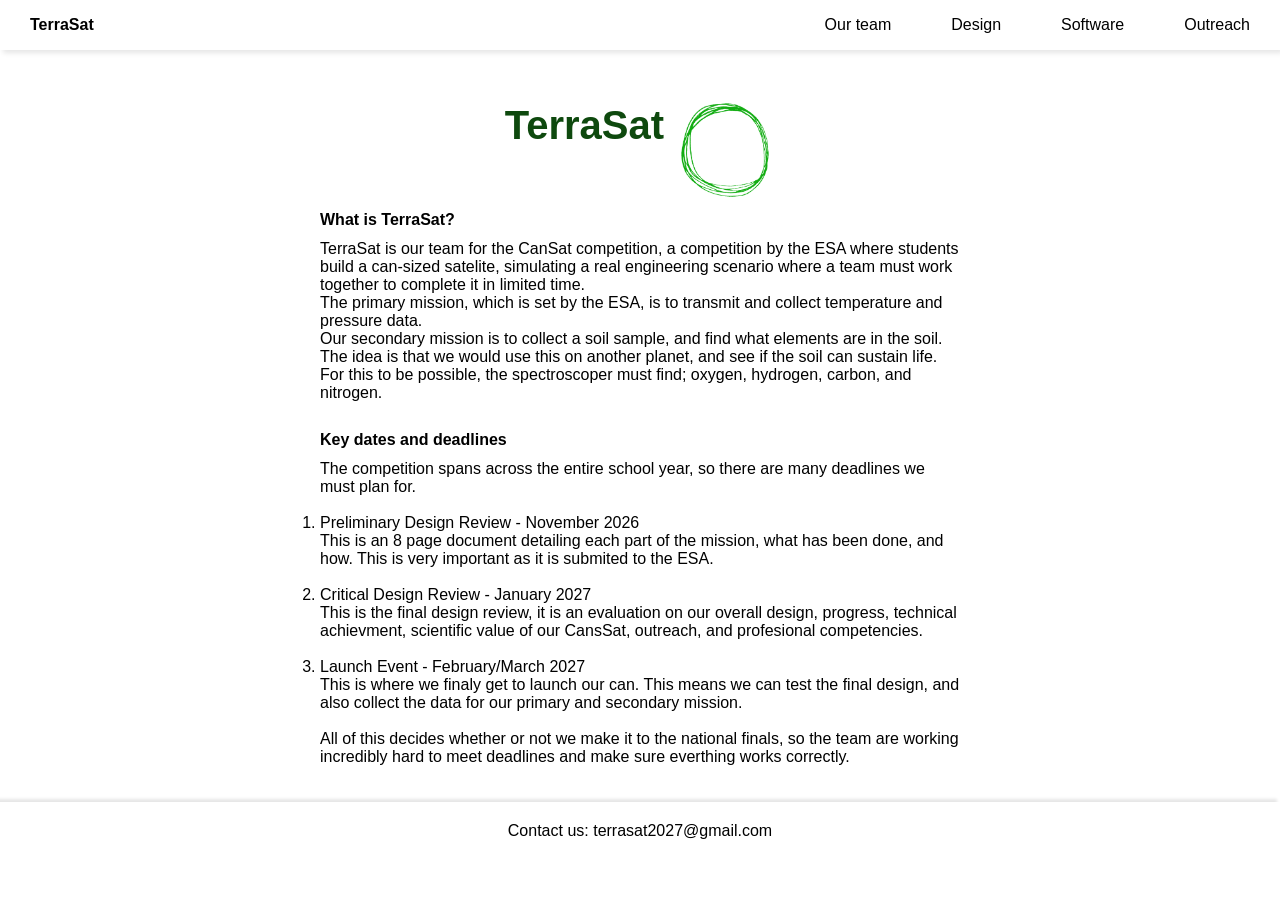
==== index.html @ f011c48d "Standardise formatting Ensures GitHub pages can read the site" ====
<!DOCTYPE html>
<html lang="en">
<head>
    <meta charset="UTF-8">
    <meta name="viewport" content="width=device-width, initial-scale=1.0">
    <title>TerraSat webpage</title>
    <script src="script.js"></script>
    <link rel="stylesheet" href="styles.css">
</head>
<body>
    <nav>
        <ul class="sidebar">
            <li onclick=hideSidebar()><a href="#"><svg xmlns="http://www.w3.org/2000/svg" viewBox="0 0 24 24" height="26px" width="26px" fill="#000000"><path d="M6.4,19L5,17.6L10.6,12L5,6.4L6.4,5L12,10.6L17.6,5L19,6.4L13.4,12L19,17.6L17.6,19L12,13.4L6.4,19Z"/></svg></a></li>
            <li><a href="../OurTeam/ourTeam.html">Our team</a></li>
            <li><a href="../Design/design.html">Design</a></li>
            <li><a href="../Software/software.html">Software</a></li>
            <li><a href="../Outreach/outreach.html">Outreach</a></li>
        </ul>
        <ul>
            <li><a href="../MainPage/index.html">TerraSat</a></li>
            <li class="hideOnMobile"><a href="../OurTeam/ourTeam.html">Our team</a></li>
            <li class="hideOnMobile"><a href="../Design/design.html">Design</a></li>
            <li class="hideOnMobile"><a href="../Software/software.html">Software</a></li>
            <li class="hideOnMobile"><a href="../Outreach/outreach.html">Outreach</a></li>
            <li class="menuButton" onclick=showSidebar()><a href="#"><svg xmlns="http://www.w3.org/2000/svg" viewBox="0 0 24 24" height="26px" width="26px" fill="000000"><path d="M3,18V16H21v2H3Zm0-5V11H21v2H3ZM3,8V6H21V8H3Z"/></svg></a></li>
        </ul>
    </nav>
    <div>
        <h1> TerraSat <img src="../../NotCode/Images/Green_Circle.png" alt="terrasat logo"></h1>
    </div>
    <div>
        <h2> What is TerraSat? </h2>
        <p>
            TerraSat is our team for the CanSat competition, a competition by the ESA where students build a can-sized satelite, simulating a real engineering scenario where a team must work together to complete it in limited time.
            <br />
            The primary mission, which is set by the ESA, is to transmit and collect temperature and pressure data.
            <br />
            Our secondary mission is to collect a soil sample, and find what elements are in the soil. The idea is that we would use this on another planet, and see if the soil can sustain life. For this to be possible, the spectroscoper must find; oxygen, hydrogen, carbon, and nitrogen.
            <br /> <br />
        </p>
    </div>
        <div>
        <h2> Key dates and deadlines </h2>
        <p>
            The competition spans across the entire school year, so there are many deadlines we must plan for.
            <br /><br />
            <ol type="1">
                <li>Preliminary Design Review - November 2026
                    <br />
                    This is an 8 page document detailing each part of the mission, what has been done, and how. This is very important as it is submited to the ESA.
                    <br /> <br />
                </li>
                <li>
                    Critical Design Review - January 2027
                    <br/>
                    This is the final design review, it is an evaluation on our overall design, progress, technical achievment, scientific value of our CansSat, outreach, and profesional competencies.
                    <br /><br />
                </li>
                <li>
                    Launch Event - February/March 2027
                    <br />
                    This is where we finaly get to launch our can. This means we can test the final design, and also collect the data for our primary and secondary mission.
                    <br /><br />
                    All of this decides whether or not we make it to the national finals, so the team are working incredibly hard to meet deadlines and make sure everthing works correctly.
                    <br /><br /><br />
                </li>
            </ol>
        </p>
    </div>
    <footer>
        Contact us: terrasat2027@gmail.com
    </footer>
</body>
  
</html>
---- styles.css ----
*{
    margin: 0;
    padding: 0;
}
body{
    min-height: 100vh;
    font-family: sans-serif;
  
}
nav{
    background-color: white;
    box-shadow: 3px 3px 5px rgba(0, 0, 0, 0.1);
}
nav ul{
    width: 100%;
    list-style: none;
    display: flex;
    justify-content: flex-end;
    align-items: center;
}
nav li{
    height: 50px;
}
nav a{
    height: 100%;
    padding: 0 30px;
    text-decoration: none;
    display:flex;
    align-items: center;
    color: black;
}
nav a:hover{
    background-color: #f0f0f0;
}
nav li:first-child{
    margin-right: auto;
    font-weight: bold;
}
.sidebar{
    position: fixed;
    top: 0;
    right: 0;
    height: 100vh;
    width: 250px;
    z-index: 999;
    background-color: rgba(255, 255, 255, 0.2);
    backdrop-filter: blur(10px);
    box-shadow: -10px 0 10px rgba(0, 0, 0, 0.1);
    display: none;
    flex-direction: column;
    align-items: flex-start;
    justify-content: flex-start;
}
.sidebar li{
    width: 100%;
}
.sidebar a{
    width: 100%;
}

h1{
    color: rgb(14, 73, 14);
    font-weight: bolder;
    font-size: 40px;
    text-align: center;
    line-height: 150px;
    
}
h2{
    color: black;
    margin-left: 25%;
    font-weight: bold;
    font-size: medium;
    text-align: left;
    line-height: 40px
}
p{
    margin-left: 25%;
    max-width: 50%;
    color: black;
    font-weight: normal;
    font-size: medium;
    text-align: left;  
}
ol{
    margin-left: 25%;
    max-width: 50%;
}
footer{
    bottom: 0px;
    padding: 20px;
    background-color: rgb(255, 255, 255);
    box-shadow: -3px -3px 3px rgba(0, 0, 0, 0.1);
    text-align: center;
    position: relative;
}

img{
    width: 100px;
    height: 100px;
    vertical-align: bottom;
}
.menuButton{
    display: none;
}
@media(max-width: 800px){
    .hideOnMobile{
        display: none;
    }
    .menuButton{
        display: block;
    }

}
@media(max-width: 400px){
    .sidebar{
        width: 100%;
    }
}
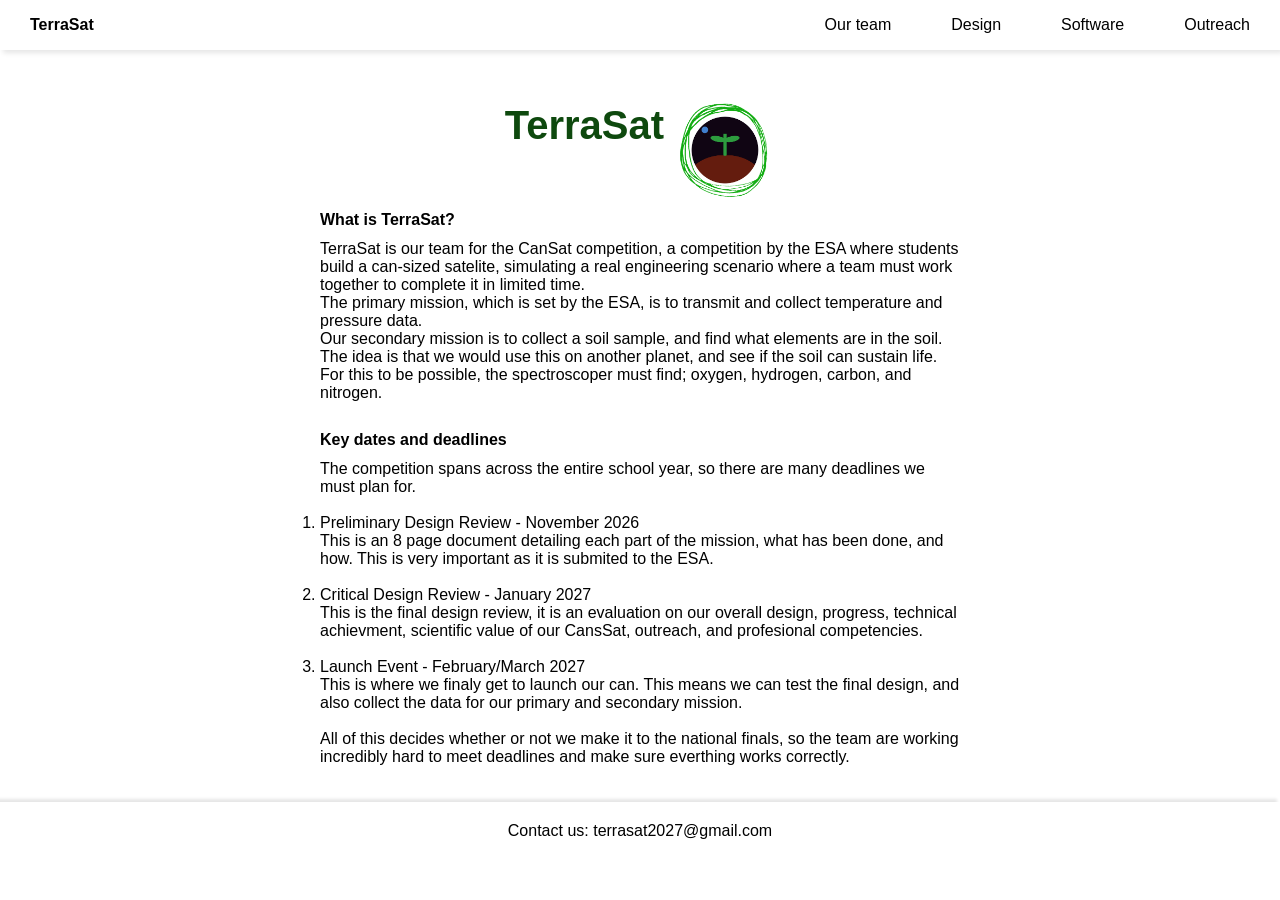
==== commit b861e527: "Modify multiple index.html Makes URLs prettier" ====
--- a/index.html
+++ b/index.html
@@ -11,17 +11,17 @@
     <nav>
         <ul class="sidebar">
             <li onclick=hideSidebar()><a href="#"><svg xmlns="http://www.w3.org/2000/svg" viewBox="0 0 24 24" height="26px" width="26px" fill="#000000"><path d="M6.4,19L5,17.6L10.6,12L5,6.4L6.4,5L12,10.6L17.6,5L19,6.4L13.4,12L19,17.6L17.6,19L12,13.4L6.4,19Z"/></svg></a></li>
-            <li><a href="../OurTeam/ourTeam.html">Our team</a></li>
-            <li><a href="../Design/design.html">Design</a></li>
-            <li><a href="../Software/software.html">Software</a></li>
-            <li><a href="../Outreach/outreach.html">Outreach</a></li>
+            <li><a href="../ourteam/">Our team</a></li>
+            <li><a href="../design/">Design</a></li>
+            <li><a href="../software/">Software</a></li>
+            <li><a href="../outreach/">Outreach</a></li>
         </ul>
         <ul>
-            <li><a href="../MainPage/index.html">TerraSat</a></li>
-            <li class="hideOnMobile"><a href="../OurTeam/ourTeam.html">Our team</a></li>
-            <li class="hideOnMobile"><a href="../Design/design.html">Design</a></li>
-            <li class="hideOnMobile"><a href="../Software/software.html">Software</a></li>
-            <li class="hideOnMobile"><a href="../Outreach/outreach.html">Outreach</a></li>
+            <li><a href="../../">TerraSat</a></li>
+            <li class="hideOnMobile"><a href="../ourteam/">Our team</a></li>
+            <li class="hideOnMobile"><a href="../design/">Design</a></li>
+            <li class="hideOnMobile"><a href="../software/">Software</a></li>
+            <li class="hideOnMobile"><a href="../outreach/">Outreach</a></li>
             <li class="menuButton" onclick=showSidebar()><a href="#"><svg xmlns="http://www.w3.org/2000/svg" viewBox="0 0 24 24" height="26px" width="26px" fill="000000"><path d="M3,18V16H21v2H3Zm0-5V11H21v2H3ZM3,8V6H21V8H3Z"/></svg></a></li>
         </ul>
     </nav>
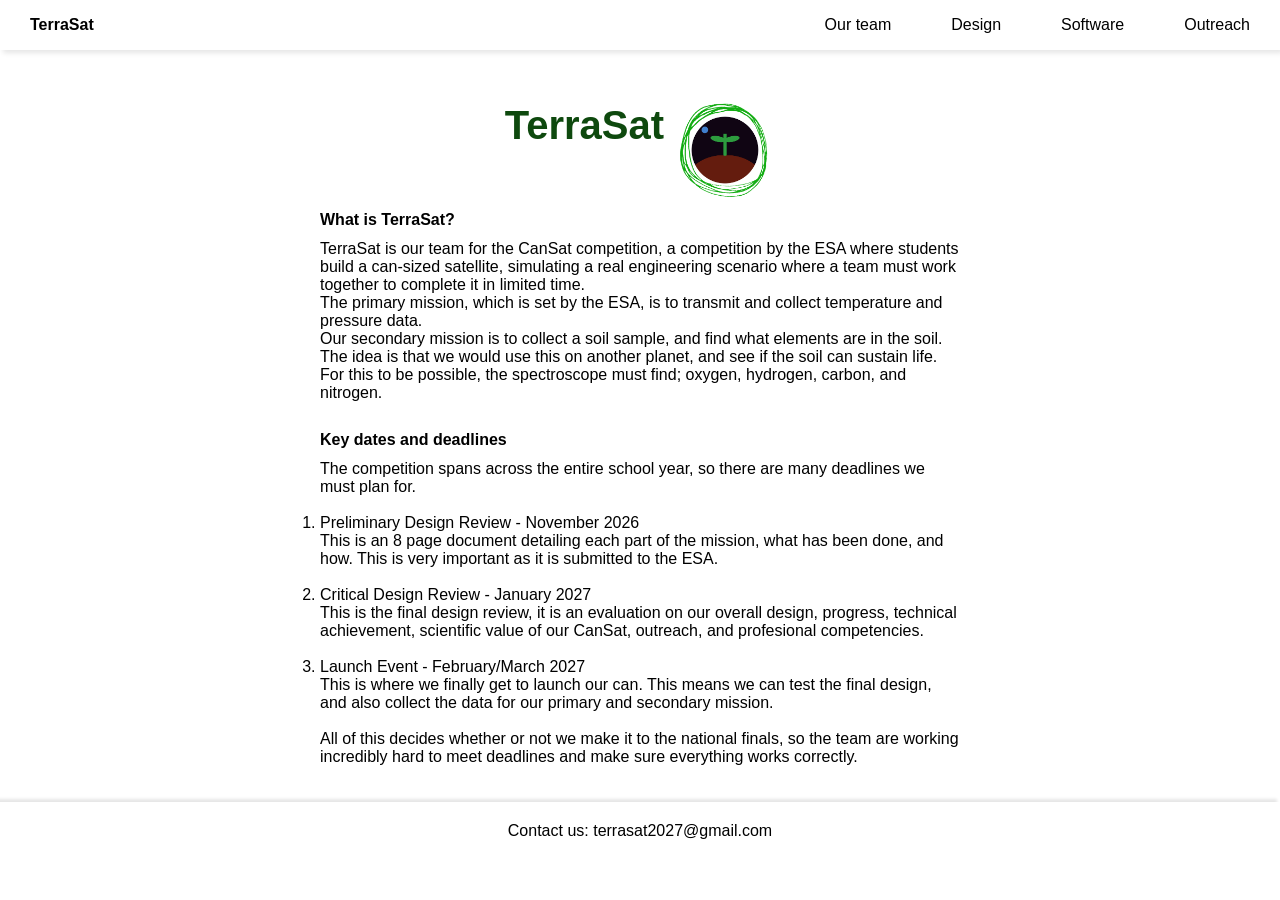
==== commit eac23076: "Fix minor spelling mistakes" ====
--- a/index.html
+++ b/index.html
@@ -31,11 +31,11 @@
     <div>
         <h2> What is TerraSat? </h2>
         <p>
-            TerraSat is our team for the CanSat competition, a competition by the ESA where students build a can-sized satelite, simulating a real engineering scenario where a team must work together to complete it in limited time.
+            TerraSat is our team for the CanSat competition, a competition by the ESA where students build a can-sized satellite, simulating a real engineering scenario where a team must work together to complete it in limited time.
             <br />
             The primary mission, which is set by the ESA, is to transmit and collect temperature and pressure data.
             <br />
-            Our secondary mission is to collect a soil sample, and find what elements are in the soil. The idea is that we would use this on another planet, and see if the soil can sustain life. For this to be possible, the spectroscoper must find; oxygen, hydrogen, carbon, and nitrogen.
+            Our secondary mission is to collect a soil sample, and find what elements are in the soil. The idea is that we would use this on another planet, and see if the soil can sustain life. For this to be possible, the spectroscope must find; oxygen, hydrogen, carbon, and nitrogen.
             <br /> <br />
         </p>
     </div>
@@ -47,21 +47,21 @@
             <ol type="1">
                 <li>Preliminary Design Review - November 2026
                     <br />
-                    This is an 8 page document detailing each part of the mission, what has been done, and how. This is very important as it is submited to the ESA.
+                    This is an 8 page document detailing each part of the mission, what has been done, and how. This is very important as it is submitted to the ESA.
                     <br /> <br />
                 </li>
                 <li>
                     Critical Design Review - January 2027
                     <br/>
-                    This is the final design review, it is an evaluation on our overall design, progress, technical achievment, scientific value of our CansSat, outreach, and profesional competencies.
+                    This is the final design review, it is an evaluation on our overall design, progress, technical achievement, scientific value of our CanSat, outreach, and profesional competencies.
                     <br /><br />
                 </li>
                 <li>
                     Launch Event - February/March 2027
                     <br />
-                    This is where we finaly get to launch our can. This means we can test the final design, and also collect the data for our primary and secondary mission.
+                    This is where we finally get to launch our can. This means we can test the final design, and also collect the data for our primary and secondary mission.
                     <br /><br />
-                    All of this decides whether or not we make it to the national finals, so the team are working incredibly hard to meet deadlines and make sure everthing works correctly.
+                    All of this decides whether or not we make it to the national finals, so the team are working incredibly hard to meet deadlines and make sure everything works correctly.
                     <br /><br /><br />
                 </li>
             </ol>
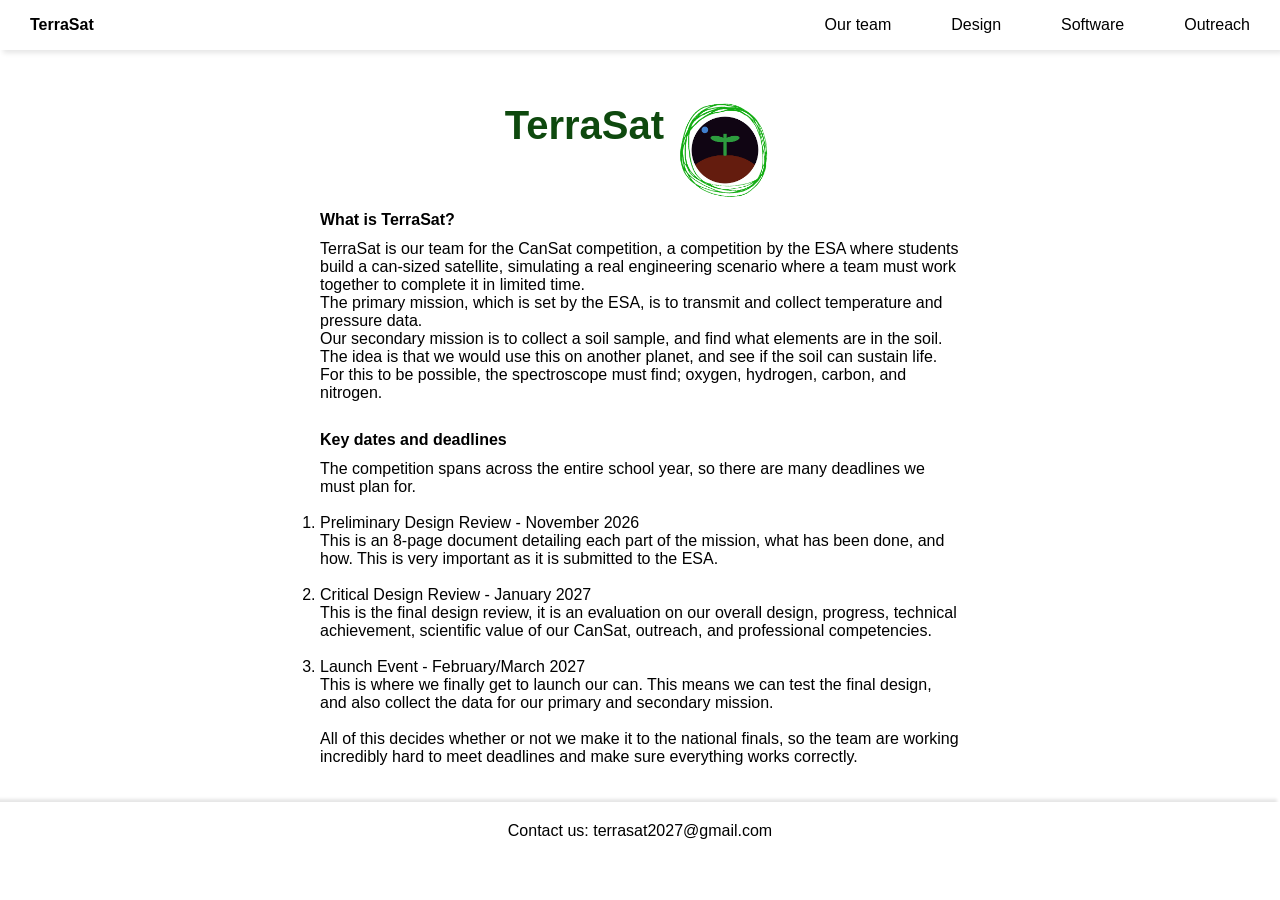
==== commit 9519162d: "Fix minor grammatical errors Fixed some spelling errors too" ====
--- a/index.html
+++ b/index.html
@@ -47,13 +47,13 @@
             <ol type="1">
                 <li>Preliminary Design Review - November 2026
                     <br />
-                    This is an 8 page document detailing each part of the mission, what has been done, and how. This is very important as it is submitted to the ESA.
+                    This is an 8-page document detailing each part of the mission, what has been done, and how. This is very important as it is submitted to the ESA.
                     <br /> <br />
                 </li>
                 <li>
                     Critical Design Review - January 2027
                     <br/>
-                    This is the final design review, it is an evaluation on our overall design, progress, technical achievement, scientific value of our CanSat, outreach, and profesional competencies.
+                    This is the final design review, it is an evaluation on our overall design, progress, technical achievement, scientific value of our CanSat, outreach, and professional competencies.
                     <br /><br />
                 </li>
                 <li>
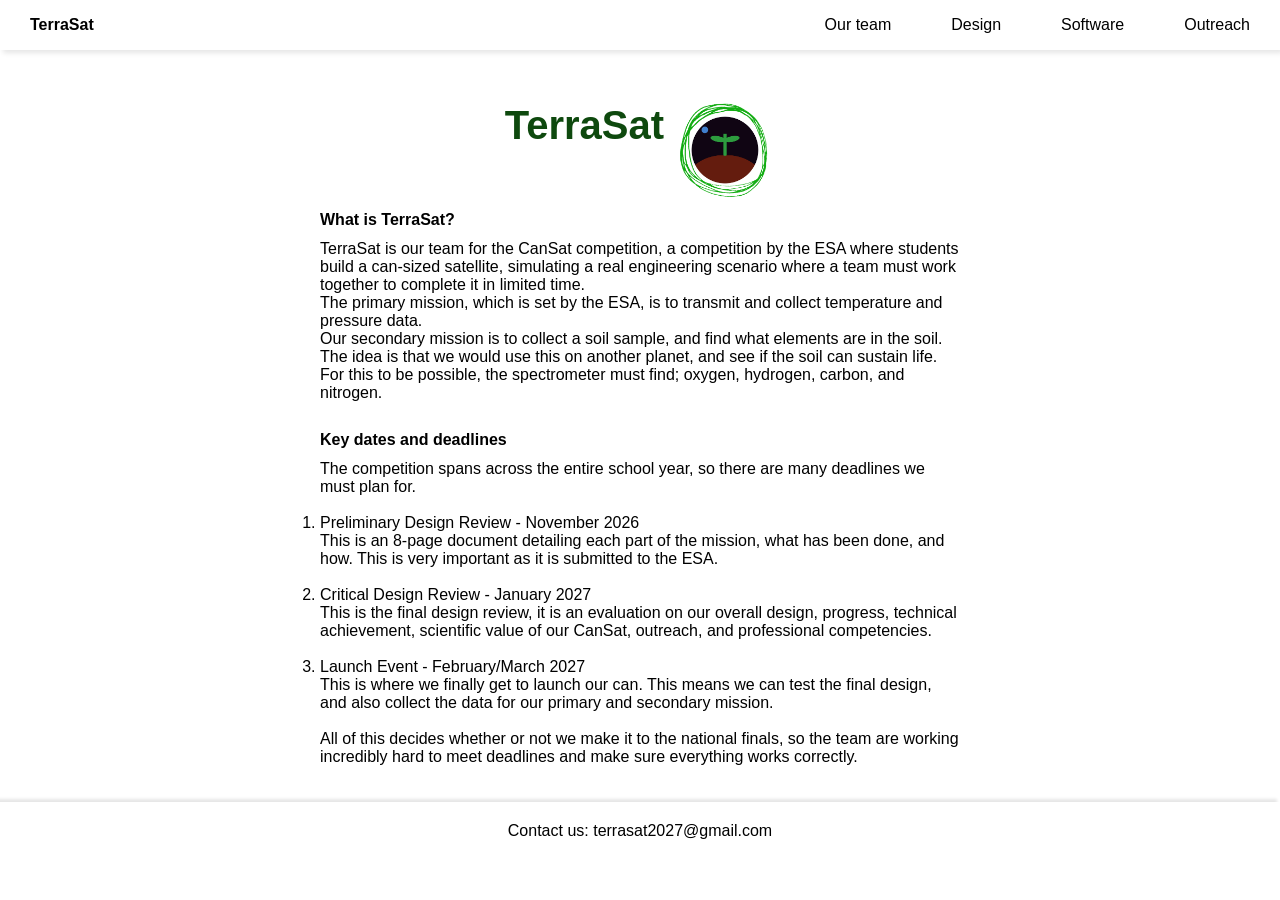
==== commit 8dab7934: "More minor corrections" ====
--- a/index.html
+++ b/index.html
@@ -35,7 +35,7 @@
             <br />
             The primary mission, which is set by the ESA, is to transmit and collect temperature and pressure data.
             <br />
-            Our secondary mission is to collect a soil sample, and find what elements are in the soil. The idea is that we would use this on another planet, and see if the soil can sustain life. For this to be possible, the spectroscope must find; oxygen, hydrogen, carbon, and nitrogen.
+            Our secondary mission is to collect a soil sample, and find what elements are in the soil. The idea is that we would use this on another planet, and see if the soil can sustain life. For this to be possible, the spectrometer must find; oxygen, hydrogen, carbon, and nitrogen.
             <br /> <br />
         </p>
     </div>
